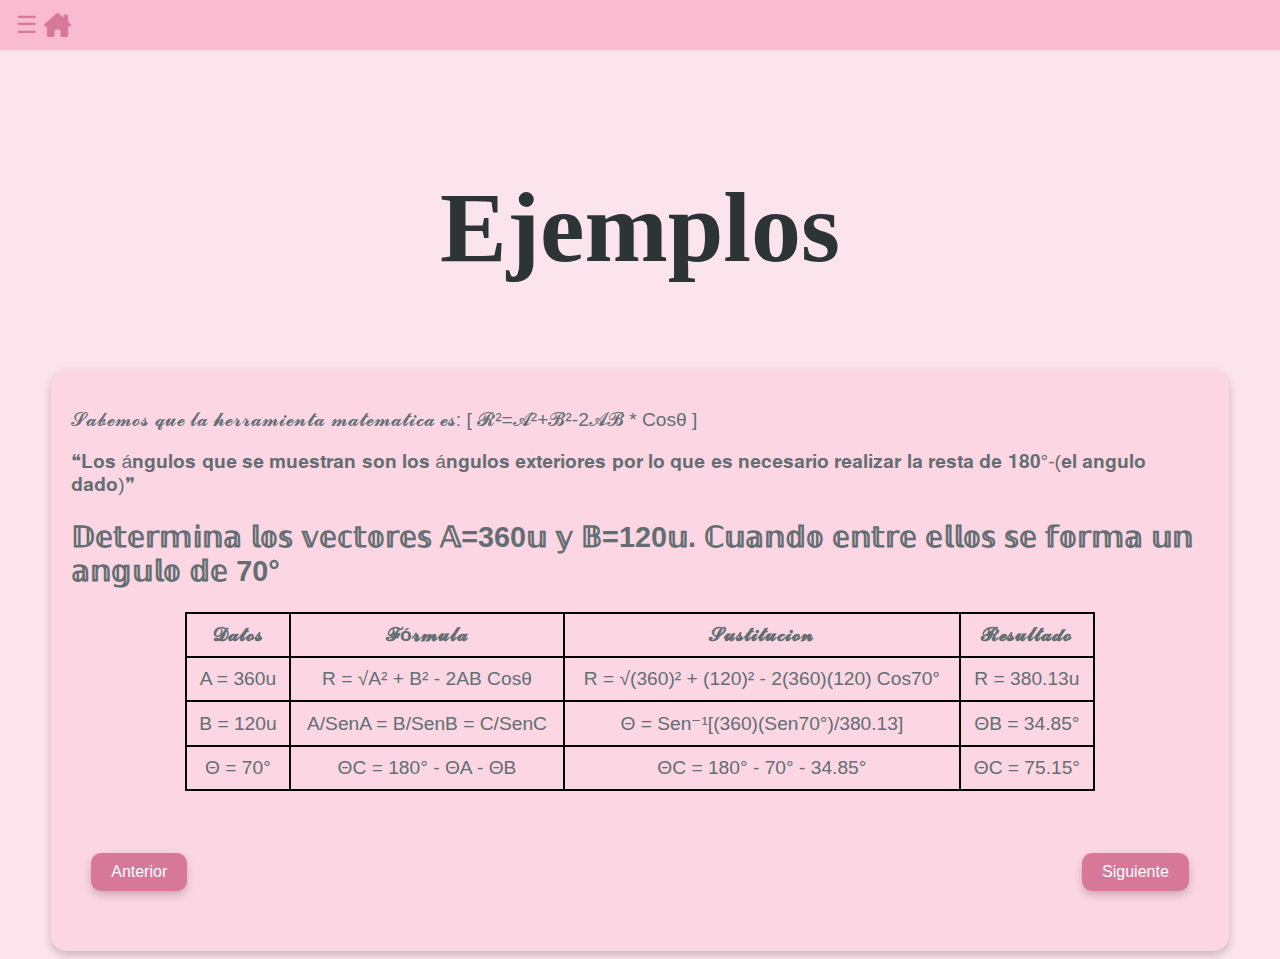
==== ejemplos.html @ e388a649 "Inicializacion del repositorio con el proyecto en fase beta" ====
<!DOCTYPE html>
<html lang="en">
<head>
    <meta charset="UTF-8">
    <meta name="viewport" content="width=device-width, initial-scale=1.0">
    <link rel="stylesheet" href="./styles/style5.css">
    <link href="https://cdnjs.cloudflare.com/ajax/libs/font-awesome/6.0.0-beta3/css/all.min.css" rel="stylesheet">
    <title>Pysics lab</title>
</head>
<body>
    <header>

        <button id="menu-toggle">&#9776;</button>

        <a href="./index.html"><i class="fa-solid fa-house-chimney"></i></a>

        <h1></h1>

    </header>


    <nav id="side-menu" class="side-menu">
        
        <ul id="list">
            <li><a href="./index.html">Inicio</a></li>
            <li><a href="./introduccion.html">Introduccion</a></li>
            <li><a href="./teoria.html">Teoria</a></li>
            <li><a href="./formulas.html">Formulas</a></li>
            <li><a href="./ejemplos.html">Ejemplos</a></li>
            <li><a href="./php/calculadora.php">Calculadora</a></li>
        </ul>
        
    </nav>


    <main id="main-content">

        <h1 id="title">Ejemplos</h1>

        <br>

        <section id="text1">
            <p>𝓢𝓪𝓫𝓮𝓶𝓸𝓼 𝓺𝓾𝓮 𝓵𝓪 𝓱𝓮𝓻𝓻𝓪𝓶𝓲𝓮𝓷𝓽𝓪 𝓶𝓪𝓽𝓮𝓶𝓪𝓽𝓲𝓬𝓪 𝓮𝓼: [ 𝓡²=𝓐²+𝓑²-2𝓐𝓑 * Cosθ ] </p>
            <p>❝𝐋𝐨𝐬 á𝐧𝐠𝐮𝐥𝐨𝐬 𝐪𝐮𝐞 𝐬𝐞 𝐦𝐮𝐞𝐬𝐭𝐫𝐚𝐧 𝐬𝐨𝐧 𝐥𝐨𝐬 á𝐧𝐠𝐮𝐥𝐨𝐬 𝐞𝐱𝐭𝐞𝐫𝐢𝐨𝐫𝐞𝐬 𝐩𝐨𝐫 𝐥𝐨 𝐪𝐮𝐞 𝐞𝐬 𝐧𝐞𝐜𝐞𝐬𝐚𝐫𝐢𝐨 𝐫𝐞𝐚𝐥𝐢𝐳𝐚𝐫 𝐥𝐚 𝐫𝐞𝐬𝐭𝐚 𝐝𝐞 𝟏𝟖𝟎°-(𝐞𝐥 𝐚𝐧𝐠𝐮𝐥𝐨 𝐝𝐚𝐝𝐨)❞</p>
        
            <h2>𝔻𝕖𝕥𝕖𝕣𝕞𝕚𝕟𝕒 𝕝𝕠𝕤 𝕧𝕖𝕔𝕥𝕠𝕣𝕖𝕤 𝔸=360𝕦 𝕪 𝔹=120𝕦. ℂ𝕦𝕒𝕟𝕕𝕠 𝕖𝕟𝕥𝕣𝕖 𝕖𝕝𝕝𝕠𝕤 𝕤𝕖 𝕗𝕠𝕣𝕞𝕒 𝕦𝕟 𝕒𝕟𝕘𝕦𝕝𝕠 𝕕𝕖 70°</h2>
        
            <table>
                <tr>
                    <th>𝓓𝓪𝓽𝓸𝓼</th>
                    <th>𝓕ó𝓻𝓶𝓾𝓵𝓪</th>
                    <th>𝓢𝓾𝓼𝓽𝓲𝓽𝓾𝓬𝓲𝓸𝓷</th>
                    <th>𝓡𝓮𝓼𝓾𝓵𝓽𝓪𝓭𝓸</th>
                </tr>
                <tr>
                    <td>A = 360u</td>
                    <td>R = √A² + B² - 2AB Cosθ</td>
                    <td>R = √(360)² + (120)² - 2(360)(120) Cos70°</td>
                    <td>R = 380.13u</td>
                </tr>
                <tr>
                    <td>B = 120u</td>
                    <td>A/SenA = B/SenB = C/SenC</td>
                    <td>Θ = Sen⁻¹[(360)(Sen70°)/380.13]</td>
                    <td>ΘB = 34.85°</td>
                </tr>
                <tr>
                    <td>Θ = 70°</td>
                    <td>ΘC = 180° - ΘA - ΘB</td>
                    <td>ΘC = 180° - 70° - 34.85°</td>
                    <td>ΘC = 75.15°</td>
                </tr>
            </table>

            <br>
    

            <div class="forbiden">

                <a href="./formulas.html" class="btn">Anterior</a>

                <a href="./php/calculadora.php" class="btn">Siguiente</a>

            </div>

        </section>

    </main>

    <footer>

    </footer>

</body>
<script src="./JavaScript/lateralMenu.js"></script>

</html>
---- styles/style5.css ----
/* Configuración general del body */
body {
    font-family: 'Poppins', sans-serif; /* Fuente moderna */
    background-color: #fce4ec; /* Fondo claro */
    background-image: url(../imagenes/background.jpg);
    background-repeat: no-repeat; /* Evita que la imagen de fondo se repita */
    background-position: center center; /* Centra la imagen de fondo */
    background-attachment: fixed; /* Hace que la imagen de fondo sea estática */
    background-size: cover; /* Asegura que la imagen de fondo cubra toda la pantalla */
}

/* Fuente personalizada */
@font-face {
    font-family: 'custom-font';
    src: url(../fonts/CustomFont-Regular.otf); /* Fuente definida */
}

header {
    display: flex;
    align-items: center;
    justify-content: space-between;
    padding: 10px;
    background-color: #f8bbd0;
    width: 100%;
    box-sizing: border-box;
    position: fixed;
    left: 0;
    right: 0;
    top: 0;
    z-index: 1000;
}

header h1 {
    flex-grow: 1;
    text-align: center;
    margin: 0;
    font-family: 'custom-font'; /* Fuente personalizada */
    font-size: 100px;
    color: #dfe6e9; /* Nuevo color de texto */
}

/* Estilo para el ícono de Font Awesome */
.fa-house-chimney {
    font-size: 24px; /* Aumenta el tamaño del ícono */
    margin-right: 10px; /* Añade espacio a la derecha del ícono */
    color: #d77899; /* Nuevo color */
    transition: transform 0.2s ease-in-out; /* Efecto suave al interactuar */
}

.fa-house-chimney:hover {
    transform: scale(1.1); /* Aumenta ligeramente el tamaño al pasar el mouse */
}

/* Botón del menú */
#menu-toggle {
    font-size: 24px;
    background: none;
    border: none;
    color: #d77899; /* Nuevo color */
    cursor: pointer;
}

table {
    margin: auto;
    border-collapse: collapse;
    width: 80%;
}
th, td {
    border: 2px solid black;
    padding: 10px;
    text-align: center;
}

/* Menú lateral */
.side-menu {
    height: 100%;
    width: 0;
    position: fixed;
    top: 0;
    left: 0;
    background-color: #f8bbd0; /* Nuevo fondo */
    overflow-x: hidden;
    transition: 0.5s;
    padding-top: 60px;
}

.side-menu ul {
    list-style-type: none;
    padding: 0;
}

.side-menu ul li a {
    padding: 10px 15px;
    text-decoration: none;
    font-size: 18px;
    color: #2d3436; /* Nuevo color de texto */
    display: block;
    font-family: 'Poppins', sans-serif; /* Fuente moderna */
    transition: 0.3s;
}

.side-menu ul li a:hover {
    background-color: #f1d9fa; /* Nuevo color de hover */
}

/* Contenido principal */
#main-content {
    transition: margin-left 0.5s;
    margin-top: 170px;
}

.side-menu.active {
    width: 200px;
}

#main-content.active {
    margin-left: 200px;
}

/* Estilo de texto principal */
main h1 {
    font-family: 'custom-font'; /* Fuente personalizada */
    font-size: 100px;
    color: #2d3436; /* Nuevo color */
    text-align: center;
}

/* Secciones de texto */
#text1 {
    background-color: rgba(290, 98, 146, 0.1); /* Fondo blanco translúcido */
    border-radius: 15px;
    padding: 20px;
    font-size: 1.2rem;
    color: #636e72; /* Nuevo color */
    max-width: 90%;
    margin: 0 auto;
    font-family: 'Poppins', sans-serif; /* Fuente moderna */
    box-shadow: 0px 4px 8px rgba(0, 0, 0, 0.2);
}

/* Botón dentro del contenedor #text1 */
#text1 .btn {
    display: inline-block;
    padding: 12px 20px;
    background-color: #d77899; /* Nuevo color */
    color: white; /* Texto blanco */
    text-decoration: none; /* Sin subrayado */
    font-size: 16px;
    font-family: 'Poppins', sans-serif; /* Fuente moderna */
    border-radius: 10px; /* Bordes redondeados */
    transition: background-color 0.3s ease, transform 0.3s ease; /* Suavidad en el hover */
    box-shadow: 0px 4px 8px rgba(0, 0, 0, 0.2); /* Sombra */
}

#text1 .btn:hover {
    background-color: #d77899; /* Nuevo color de hover */
    transform: scale(1.05); /* Aumenta ligeramente el tamaño */
}

#text1 .forbiden{
    display: flex;
    justify-content: space-between;
    align-items: center;
    padding: 20px;
    margin: 20px auto;
    max-width: 100%;
}

#text1 .forbiden .btn{
    display: inline-block;
    padding: 10px 20px;
    color: white;
    text-decoration: none;
    font-family: 'Poppins' sans-serif;
    font-size: 16px;
}

/* Botones */
#b1, #b2 {
    background-color: #d77899; /* Nuevo fondo */
    color: white;
    padding: 12px;
    font-size: 16px;
    border: none;
    border-radius: 15px;
    font-family: 'Poppins', sans-serif; /* Fuente moderna */
    transition: 0.3s;
}

#b1:hover, #b2:hover {
    background-color: #d77899; /* Nuevo hover */
    cursor: pointer;
}

/* Formularios */
#form1 {
    background-color: #ffffff; /* Fondo blanco */
    border-radius: 15px;
    padding: 20px;
    max-width: 500px;
    margin: 0 auto;
    font-family: 'Poppins', sans-serif; /* Fuente moderna */
    box-shadow: 0px 4px 8px rgba(0, 0, 0, 0.2);
}

#form1 label {
    color: #2d3436; /* Nuevo color */
    margin-bottom: 15px;
}

/* Responsividad */
@media (max-width: 768px) {
    header h1 {
        font-size: 60px;
    }
    .side-menu.active {
        width: 120px;
    }
    #main-content.active {
        margin-left: 120px;
    }
}
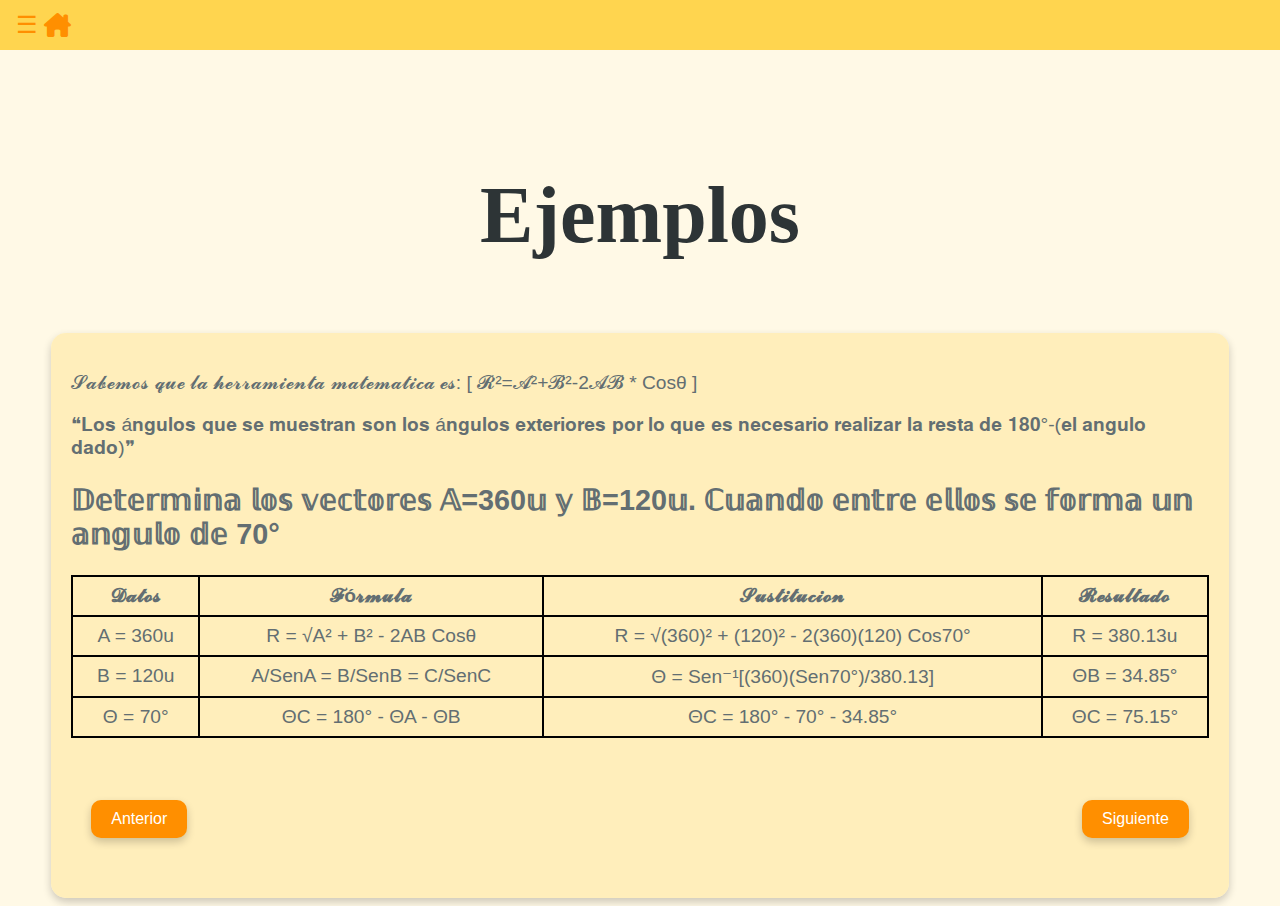
==== commit d3081dcf: "implementacion de css dinamico" ====
--- a/ejemplos.html
+++ b/ejemplos.html
@@ -45,6 +45,8 @@
         
             <h2>𝔻𝕖𝕥𝕖𝕣𝕞𝕚𝕟𝕒 𝕝𝕠𝕤 𝕧𝕖𝕔𝕥𝕠𝕣𝕖𝕤 𝔸=360𝕦 𝕪 𝔹=120𝕦. ℂ𝕦𝕒𝕟𝕕𝕠 𝕖𝕟𝕥𝕣𝕖 𝕖𝕝𝕝𝕠𝕤 𝕤𝕖 𝕗𝕠𝕣𝕞𝕒 𝕦𝕟 𝕒𝕟𝕘𝕦𝕝𝕠 𝕕𝕖 70°</h2>
         
+            
+            <div class="table-main">
             <table>
                 <tr>
                     <th>𝓓𝓪𝓽𝓸𝓼</th>
@@ -71,6 +73,7 @@
                     <td>ΘC = 75.15°</td>
                 </tr>
             </table>
+        </div>
 
             <br>
     
--- a/styles/style5.css
+++ b/styles/style5.css
@@ -1,7 +1,11 @@
+/*
+*/
+
+
 /* Configuración general del body */
 body {
     font-family: 'Poppins', sans-serif; /* Fuente moderna */
-    background-color: #fce4ec; /* Fondo claro */
+    background-color: #FFF9E6; /* Fondo claro */
     background-image: url(../imagenes/background.jpg);
     background-repeat: no-repeat; /* Evita que la imagen de fondo se repita */
     background-position: center center; /* Centra la imagen de fondo */
@@ -20,7 +24,7 @@
     align-items: center;
     justify-content: space-between;
     padding: 10px;
-    background-color: #f8bbd0;
+    background-color: #FFD54F;
     width: 100%;
     box-sizing: border-box;
     position: fixed;
@@ -43,7 +47,7 @@
 .fa-house-chimney {
     font-size: 24px; /* Aumenta el tamaño del ícono */
     margin-right: 10px; /* Añade espacio a la derecha del ícono */
-    color: #d77899; /* Nuevo color */
+    color: #FF8F00; /* Nuevo color */
     transition: transform 0.2s ease-in-out; /* Efecto suave al interactuar */
 }
 
@@ -56,18 +60,25 @@
     font-size: 24px;
     background: none;
     border: none;
-    color: #d77899; /* Nuevo color */
+    color: #FF8F00; /* Nuevo color */
     cursor: pointer;
+}
+
+.table-main{
+    width: 80% auto;
+    overflow-x: auto;
+    display: block;
+
 }
 
 table {
     margin: auto;
     border-collapse: collapse;
-    width: 80%;
+    width: 100%;
 }
 th, td {
     border: 2px solid black;
-    padding: 10px;
+    padding: 8px;
     text-align: center;
 }
 
@@ -78,7 +89,7 @@
     position: fixed;
     top: 0;
     left: 0;
-    background-color: #f8bbd0; /* Nuevo fondo */
+    background-color: #FFD54F; /* Nuevo fondo */
     overflow-x: hidden;
     transition: 0.5s;
     padding-top: 60px;
@@ -100,7 +111,7 @@
 }
 
 .side-menu ul li a:hover {
-    background-color: #f1d9fa; /* Nuevo color de hover */
+    background-color: #FFECB3; /* Nuevo color de hover */
 }
 
 /* Contenido principal */
@@ -120,14 +131,14 @@
 /* Estilo de texto principal */
 main h1 {
     font-family: 'custom-font'; /* Fuente personalizada */
-    font-size: 100px;
+    font-size: 5rem;
     color: #2d3436; /* Nuevo color */
     text-align: center;
 }
 
 /* Secciones de texto */
 #text1 {
-    background-color: rgba(290, 98, 146, 0.1); /* Fondo blanco translúcido */
+    background-color: rgba(255, 236, 179, 0.85); /* Fondo blanco translúcido */
     border-radius: 15px;
     padding: 20px;
     font-size: 1.2rem;
@@ -142,7 +153,7 @@
 #text1 .btn {
     display: inline-block;
     padding: 12px 20px;
-    background-color: #d77899; /* Nuevo color */
+    background-color: #FF8F00; /* Nuevo color */
     color: white; /* Texto blanco */
     text-decoration: none; /* Sin subrayado */
     font-size: 16px;
@@ -153,7 +164,7 @@
 }
 
 #text1 .btn:hover {
-    background-color: #d77899; /* Nuevo color de hover */
+    background-color: #FF8F00; /* Nuevo color de hover */
     transform: scale(1.05); /* Aumenta ligeramente el tamaño */
 }
 
@@ -177,7 +188,7 @@
 
 /* Botones */
 #b1, #b2 {
-    background-color: #d77899; /* Nuevo fondo */
+    background-color: #FF8F00; /* Nuevo fondo */
     color: white;
     padding: 12px;
     font-size: 16px;
@@ -188,7 +199,7 @@
 }
 
 #b1:hover, #b2:hover {
-    background-color: #d77899; /* Nuevo hover */
+    background-color: #FF8F00; /* Nuevo hover */
     cursor: pointer;
 }
 
@@ -213,10 +224,17 @@
     header h1 {
         font-size: 60px;
     }
+    main h1{
+        font-size: 3rem;
+    }
     .side-menu.active {
         width: 120px;
     }
     #main-content.active {
         margin-left: 120px;
     }
-}
+
+    table{
+        font-size: 0.7rem;
+    }
+}
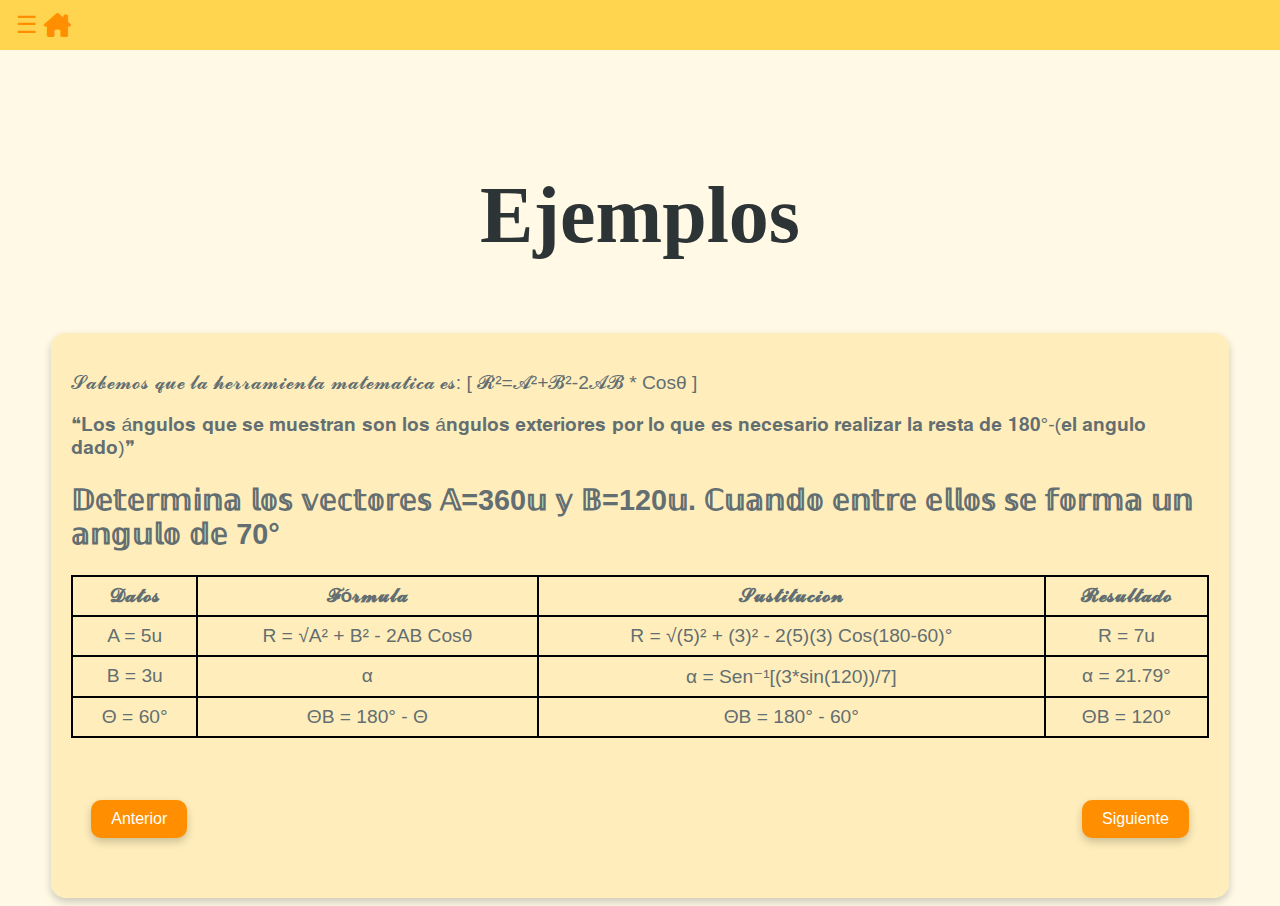
==== commit 71670492: "cambios a la fuente de ejemplos" ====
--- a/ejemplos.html
+++ b/ejemplos.html
@@ -55,22 +55,22 @@
                     <th>𝓡𝓮𝓼𝓾𝓵𝓽𝓪𝓭𝓸</th>
                 </tr>
                 <tr>
-                    <td>A = 360u</td>
+                    <td>A = 5u</td>
                     <td>R = √A² + B² - 2AB Cosθ</td>
-                    <td>R = √(360)² + (120)² - 2(360)(120) Cos70°</td>
-                    <td>R = 380.13u</td>
+                    <td>R = √(5)² + (3)² - 2(5)(3) Cos(180-60)°</td>
+                    <td>R = 7u</td>
                 </tr>
                 <tr>
-                    <td>B = 120u</td>
-                    <td>A/SenA = B/SenB = C/SenC</td>
-                    <td>Θ = Sen⁻¹[(360)(Sen70°)/380.13]</td>
-                    <td>ΘB = 34.85°</td>
+                    <td>B = 3u</td>
+                    <td>α</td>
+                    <td>α = Sen⁻¹[(3*sin(120))/7]</td>
+                    <td>α = 21.79°</td>
                 </tr>
                 <tr>
-                    <td>Θ = 70°</td>
-                    <td>ΘC = 180° - ΘA - ΘB</td>
-                    <td>ΘC = 180° - 70° - 34.85°</td>
-                    <td>ΘC = 75.15°</td>
+                    <td>Θ = 60°</td>
+                    <td>ΘB = 180° - Θ</td>
+                    <td>ΘB = 180° - 60°</td>
+                    <td>ΘB = 120°</td>
                 </tr>
             </table>
         </div>
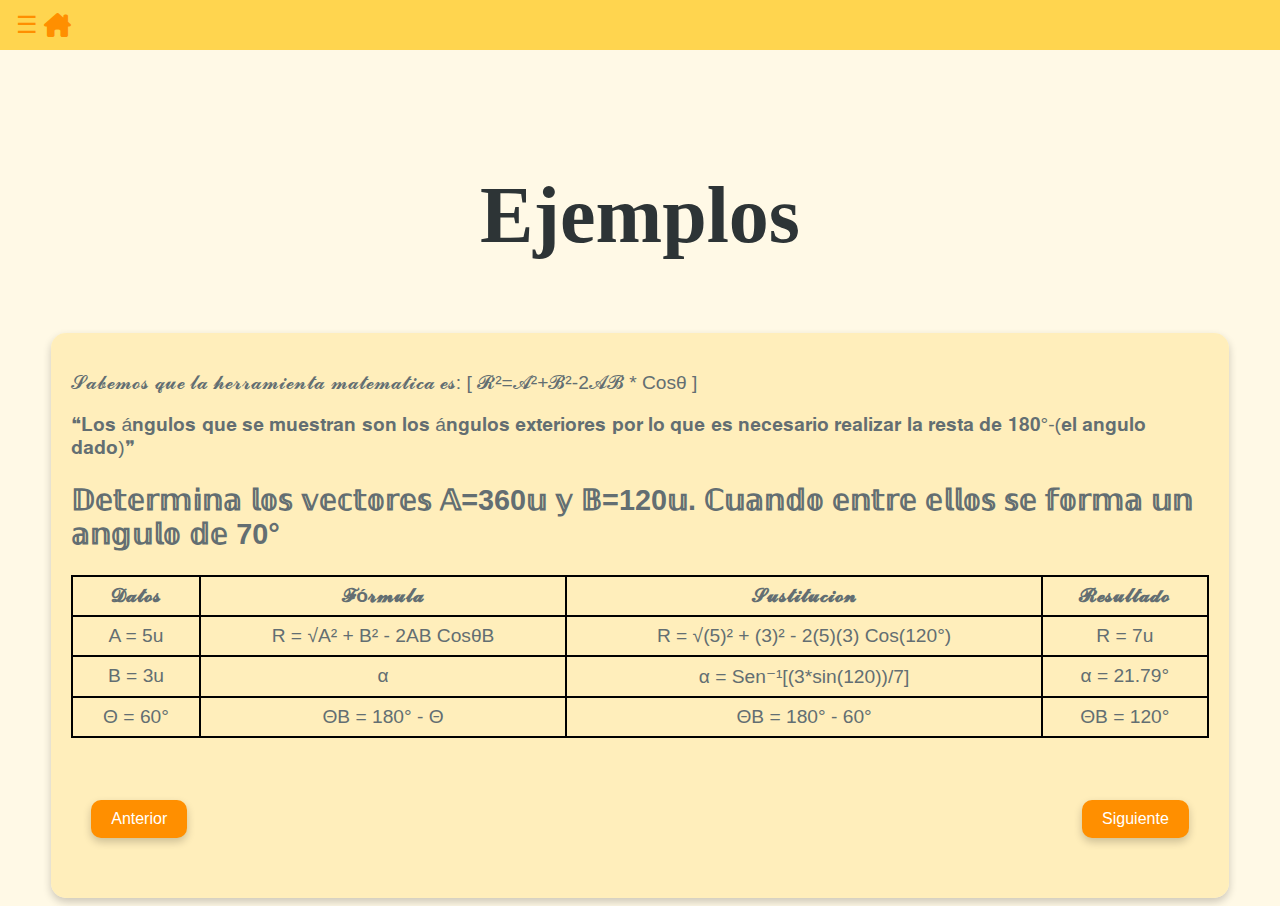
==== commit 9c9bec04: "correccion" ====
--- a/ejemplos.html
+++ b/ejemplos.html
@@ -56,8 +56,8 @@
                 </tr>
                 <tr>
                     <td>A = 5u</td>
-                    <td>R = √A² + B² - 2AB Cosθ</td>
-                    <td>R = √(5)² + (3)² - 2(5)(3) Cos(180-60)°</td>
+                    <td>R = √A² + B² - 2AB CosθB</td>
+                    <td>R = √(5)² + (3)² - 2(5)(3) Cos(120°)</td>
                     <td>R = 7u</td>
                 </tr>
                 <tr>
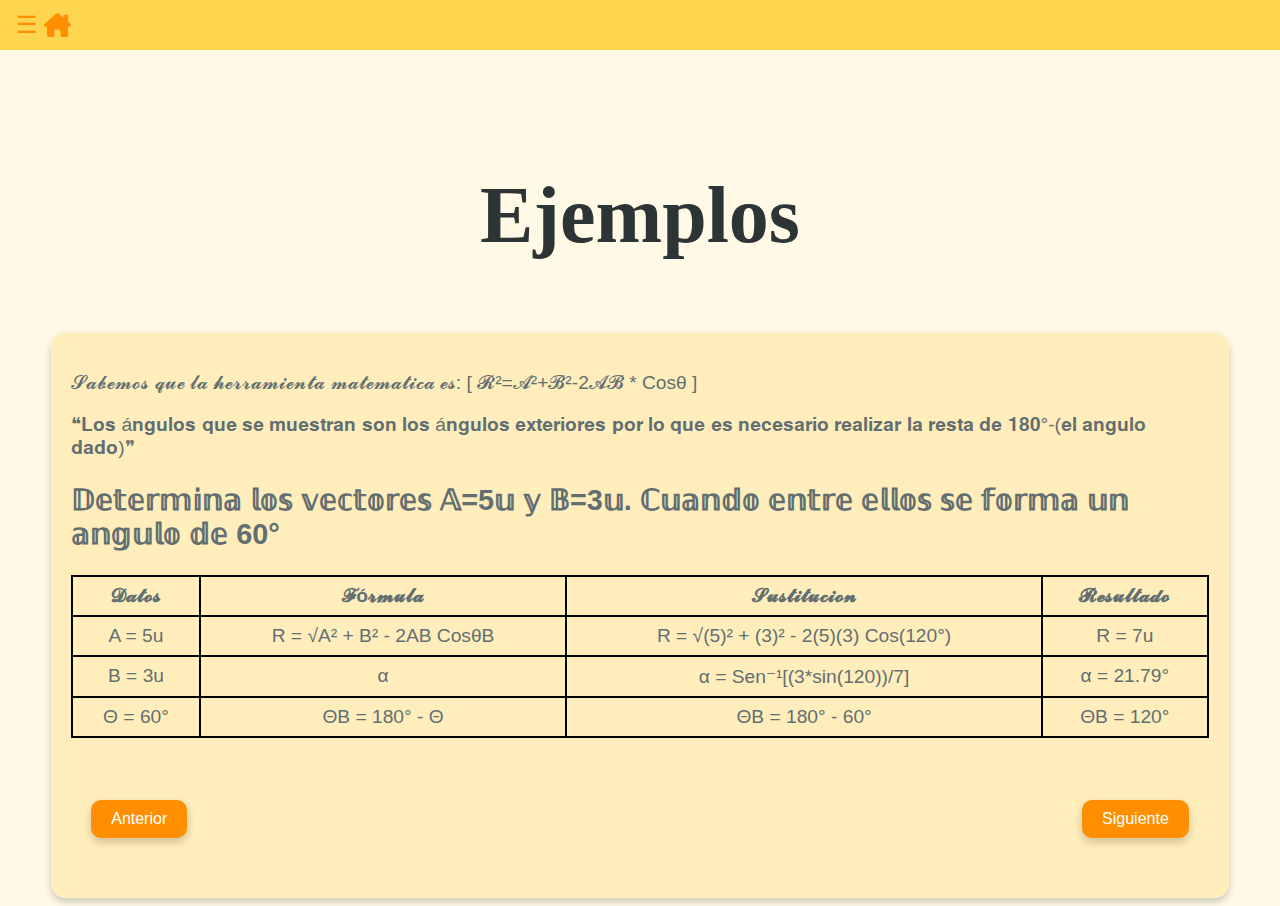
==== commit 8348bc91: "nose que piner" ====
--- a/ejemplos.html
+++ b/ejemplos.html
@@ -43,7 +43,7 @@
             <p>𝓢𝓪𝓫𝓮𝓶𝓸𝓼 𝓺𝓾𝓮 𝓵𝓪 𝓱𝓮𝓻𝓻𝓪𝓶𝓲𝓮𝓷𝓽𝓪 𝓶𝓪𝓽𝓮𝓶𝓪𝓽𝓲𝓬𝓪 𝓮𝓼: [ 𝓡²=𝓐²+𝓑²-2𝓐𝓑 * Cosθ ] </p>
             <p>❝𝐋𝐨𝐬 á𝐧𝐠𝐮𝐥𝐨𝐬 𝐪𝐮𝐞 𝐬𝐞 𝐦𝐮𝐞𝐬𝐭𝐫𝐚𝐧 𝐬𝐨𝐧 𝐥𝐨𝐬 á𝐧𝐠𝐮𝐥𝐨𝐬 𝐞𝐱𝐭𝐞𝐫𝐢𝐨𝐫𝐞𝐬 𝐩𝐨𝐫 𝐥𝐨 𝐪𝐮𝐞 𝐞𝐬 𝐧𝐞𝐜𝐞𝐬𝐚𝐫𝐢𝐨 𝐫𝐞𝐚𝐥𝐢𝐳𝐚𝐫 𝐥𝐚 𝐫𝐞𝐬𝐭𝐚 𝐝𝐞 𝟏𝟖𝟎°-(𝐞𝐥 𝐚𝐧𝐠𝐮𝐥𝐨 𝐝𝐚𝐝𝐨)❞</p>
         
-            <h2>𝔻𝕖𝕥𝕖𝕣𝕞𝕚𝕟𝕒 𝕝𝕠𝕤 𝕧𝕖𝕔𝕥𝕠𝕣𝕖𝕤 𝔸=360𝕦 𝕪 𝔹=120𝕦. ℂ𝕦𝕒𝕟𝕕𝕠 𝕖𝕟𝕥𝕣𝕖 𝕖𝕝𝕝𝕠𝕤 𝕤𝕖 𝕗𝕠𝕣𝕞𝕒 𝕦𝕟 𝕒𝕟𝕘𝕦𝕝𝕠 𝕕𝕖 70°</h2>
+            <h2>𝔻𝕖𝕥𝕖𝕣𝕞𝕚𝕟𝕒 𝕝𝕠𝕤 𝕧𝕖𝕔𝕥𝕠𝕣𝕖𝕤 𝔸=5𝕦 𝕪 𝔹=3𝕦. ℂ𝕦𝕒𝕟𝕕𝕠 𝕖𝕟𝕥𝕣𝕖 𝕖𝕝𝕝𝕠𝕤 𝕤𝕖 𝕗𝕠𝕣𝕞𝕒 𝕦𝕟 𝕒𝕟𝕘𝕦𝕝𝕠 𝕕𝕖 60°</h2>
         
             
             <div class="table-main">
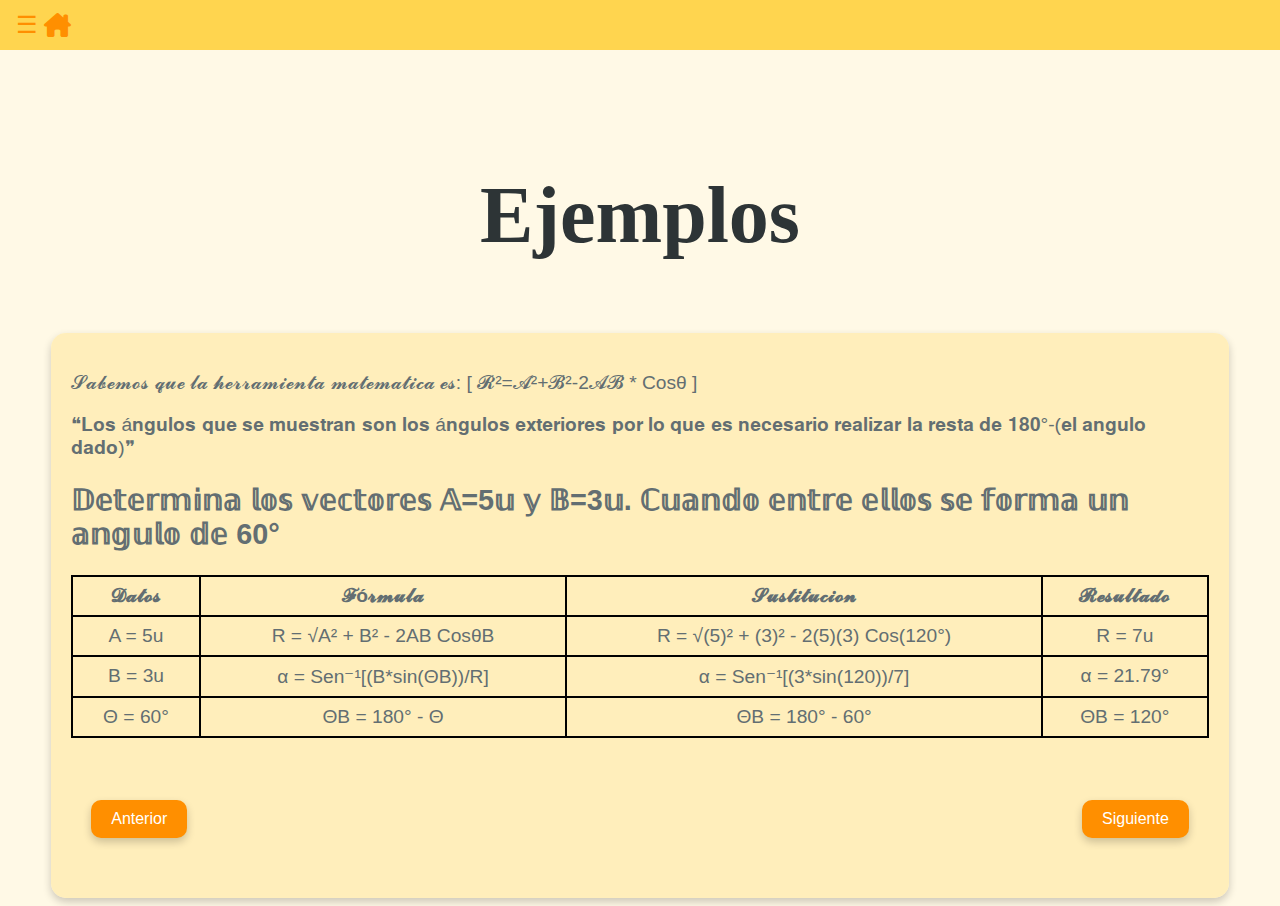
==== commit f677cd2f: "agregue lo que faltaba" ====
--- a/ejemplos.html
+++ b/ejemplos.html
@@ -62,7 +62,7 @@
                 </tr>
                 <tr>
                     <td>B = 3u</td>
-                    <td>α</td>
+                    <td>α = Sen⁻¹[(B*sin(ΘB))/R]</td>
                     <td>α = Sen⁻¹[(3*sin(120))/7]</td>
                     <td>α = 21.79°</td>
                 </tr>
